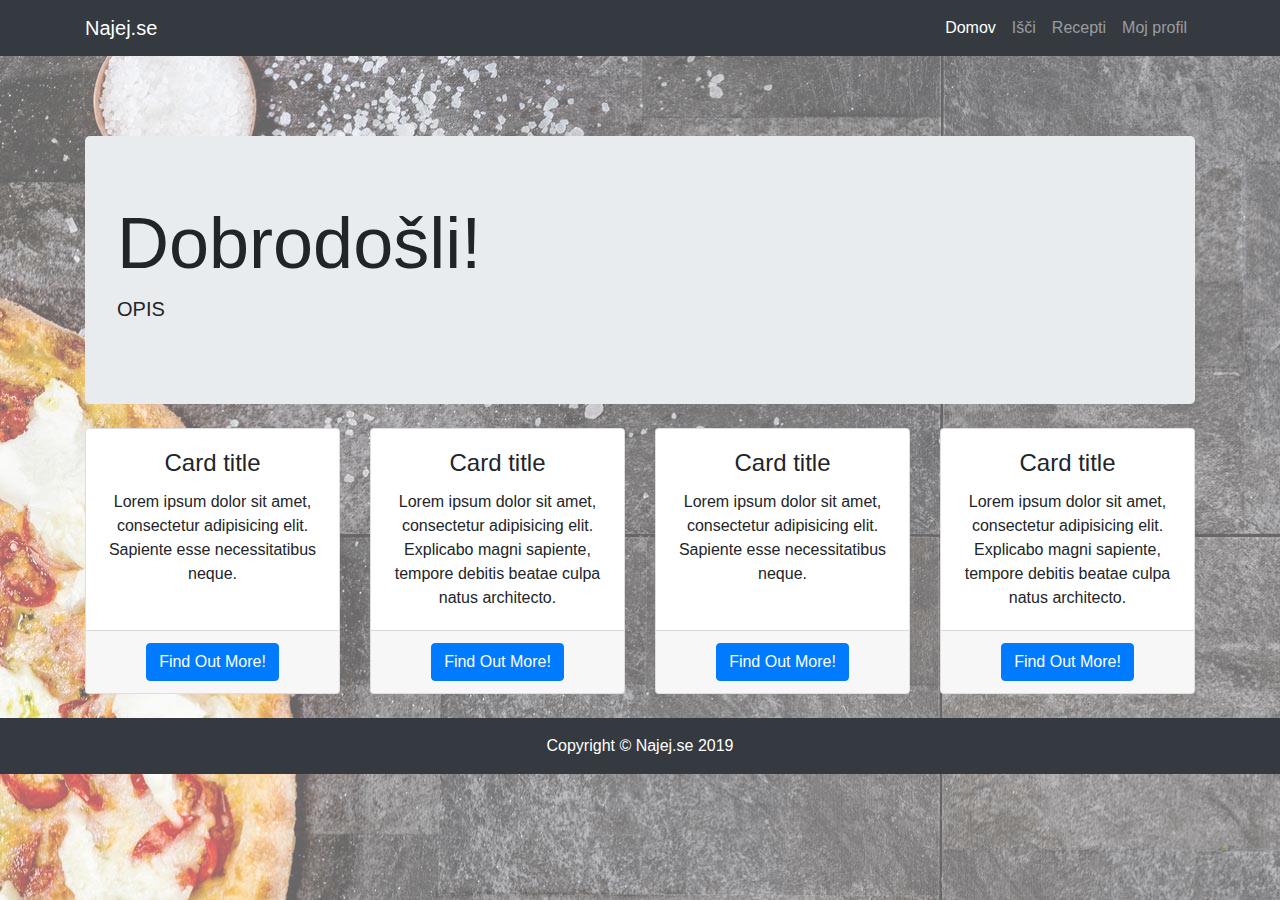
==== views/index.html @ 4ca89bad "bolsa spletna stran" ====
<!DOCTYPE html>
<html lang="en">

<head>

  <meta charset="utf-8">
  <meta name="viewport" content="width=device-width, initial-scale=1, shrink-to-fit=no">
  <meta name="description" content="">
  <meta name="author" content="">

  <title>Heroic Features - Start Bootstrap Template</title>

  <!-- Bootstrap core CSS -->
   <link rel="stylesheet" href="https://stackpath.bootstrapcdn.com/bootstrap/4.3.1/css/bootstrap.min.css" integrity="sha384-ggOyR0iXCbMQv3Xipma34MD+dH/1fQ784/j6cY/iJTQUOhcWr7x9JvoRxT2MZw1T" crossorigin="anonymous">
	<link href="../static/osnovni.css" rel="stylesheet">



</head>

<body>

  <!-- Navigation -->
  <nav class="navbar navbar-expand-lg navbar-dark bg-dark fixed-top">
    <div class="container">
      <a class="navbar-brand" href="#">Najej.se</a>
      <button class="navbar-toggler" type="button" data-toggle="collapse" data-target="#navbarResponsive" aria-controls="navbarResponsive" aria-expanded="false" aria-label="Toggle navigation">
        <span class="navbar-toggler-icon"></span>
      </button>
      <div class="collapse navbar-collapse" id="navbarResponsive">
        <ul class="navbar-nav ml-auto">
          <li class="nav-item active">
            <a class="nav-link" href="#">Domov
              <span class="sr-only">(current)</span>
            </a>
          </li>
          <li class="nav-item">
            <a class="nav-link" href="#">Išči</a>
          </li>
          <li class="nav-item">
            <a class="nav-link" href="#">Recepti</a>
          </li>
          <li class="nav-item">
            <a class="nav-link" href="#">Moj profil</a>
          </li>
        </ul>
      </div>
    </div>
  </nav>

  <!-- Page Content -->
  <div class="container">

    <!-- Jumbotron Header -->
    <header class="jumbotron my-4">
      <h1 class="display-3">Dobrodošli!</h1>
      <p class="lead">OPIS</p>
    </header>

    <!-- Page Features -->
    <div class="row text-center">

      <div class="col-lg-3 col-md-6 mb-4">
        <div class="card h-100">
          <img class="card-img-top" src="http://placehold.it/500x325" alt="">
          <div class="card-body">
            <h4 class="card-title">Card title</h4>
            <p class="card-text">Lorem ipsum dolor sit amet, consectetur adipisicing elit. Sapiente esse necessitatibus neque.</p>
          </div>
          <div class="card-footer">
            <a href="#" class="btn btn-primary">Find Out More!</a>
          </div>
        </div>
      </div>

      <div class="col-lg-3 col-md-6 mb-4">
        <div class="card h-100">
          <img class="card-img-top" src="http://placehold.it/500x325" alt="">
          <div class="card-body">
            <h4 class="card-title">Card title</h4>
            <p class="card-text">Lorem ipsum dolor sit amet, consectetur adipisicing elit. Explicabo magni sapiente, tempore debitis beatae culpa natus architecto.</p>
          </div>
          <div class="card-footer">
            <a href="#" class="btn btn-primary">Find Out More!</a>
          </div>
        </div>
      </div>

      <div class="col-lg-3 col-md-6 mb-4">
        <div class="card h-100">
          <img class="card-img-top" src="http://placehold.it/500x325" alt="">
          <div class="card-body">
            <h4 class="card-title">Card title</h4>
            <p class="card-text">Lorem ipsum dolor sit amet, consectetur adipisicing elit. Sapiente esse necessitatibus neque.</p>
          </div>
          <div class="card-footer">
            <a href="#" class="btn btn-primary">Find Out More!</a>
          </div>
        </div>
      </div>

      <div class="col-lg-3 col-md-6 mb-4">
        <div class="card h-100">
          <img class="card-img-top" src="http://placehold.it/500x325" alt="">
          <div class="card-body">
            <h4 class="card-title">Card title</h4>
            <p class="card-text">Lorem ipsum dolor sit amet, consectetur adipisicing elit. Explicabo magni sapiente, tempore debitis beatae culpa natus architecto.</p>
          </div>
          <div class="card-footer">
            <a href="#" class="btn btn-primary">Find Out More!</a>
          </div>
        </div>
      </div>

    </div>
    <!-- /.row -->

  </div>
  <!-- /.container -->

  <!-- Footer -->
  <footer class="py-3 bg-dark">
    <div class="container">
      <p class="m-0 text-center text-white">Copyright &copy; Najej.se 2019</p>
    </div>
    <!-- /.container -->
  </footer>

  <!-- Bootstrap core JavaScript -->
  <script src="vendor/jquery/jquery.min.js"></script>
  <script src="vendor/bootstrap/js/bootstrap.bundle.min.js"></script>

</body>

</html>
---- static/osnovni.css ----
/* Sticky Footer Classes */

html,
body {
  height: 100%;
  padding-top: 56px;
}

#page-content {
  flex: 1 0 auto;
}

#sticky-footer {
  flex-shrink: none;
}

/* Other Classes for Page Styling */

body {

}

body::after {
  content: "";
  background: url(background_prijava.jpg);
  opacity: 0.6;
  top: 0;
  left: 0;
  bottom: 0;
  right: 0;
  position: absolute;
  z-index: -1;   
}
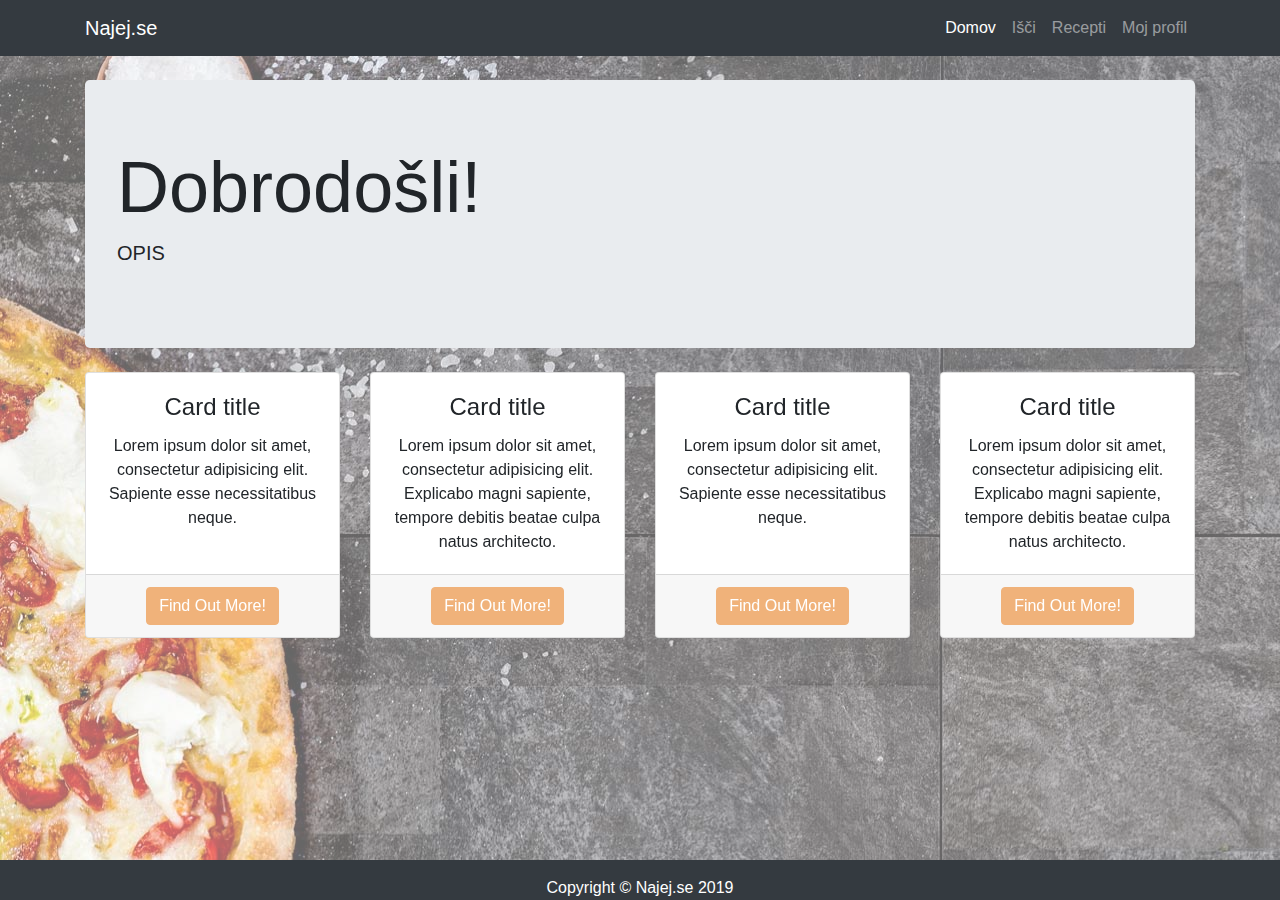
==== commit 03a8ad3c: "dopolnjeno" ====
--- a/views/index.html
+++ b/views/index.html
@@ -1,18 +1,21 @@
 <!DOCTYPE html>
-<html lang="en">
+<html lang="si">
 
 <head>
 
   <meta charset="utf-8">
+  <meta http-equiv="X-UA-Compatible" content="IE=edge">
   <meta name="viewport" content="width=device-width, initial-scale=1, shrink-to-fit=no">
   <meta name="description" content="">
   <meta name="author" content="">
+  <link rel="icon" href="/static/hat.ico">
 
-  <title>Heroic Features - Start Bootstrap Template</title>
+
+    <title>Najej.se</title>
 
   <!-- Bootstrap core CSS -->
    <link rel="stylesheet" href="https://stackpath.bootstrapcdn.com/bootstrap/4.3.1/css/bootstrap.min.css" integrity="sha384-ggOyR0iXCbMQv3Xipma34MD+dH/1fQ784/j6cY/iJTQUOhcWr7x9JvoRxT2MZw1T" crossorigin="anonymous">
-	<link href="../static/osnovni.css" rel="stylesheet">
+	<link href="/static/osnovni.css" rel="stylesheet">
 
 
 
--- a/static/osnovni.css
+++ b/static/osnovni.css
@@ -1,6 +1,6 @@
 /* Sticky Footer Classes */
 
-html,
+
 body {
   height: 100%;
   padding-top: 56px;
@@ -13,11 +13,20 @@
 #sticky-footer {
   flex-shrink: none;
 }
+ footer{
+  position: fixed;
+  left: 0;
+  bottom: 0;
+  right: 0;
+  height: 40px;
+}
 
-/* Other Classes for Page Styling */
+container{
+ margin-block-end: 60px;
+}
 
-body {
-
+.text-center {
+ margin-block-end: 60px;
 }
 
 body::after {
@@ -28,6 +37,25 @@
   left: 0;
   bottom: 0;
   right: 0;
-  position: absolute;
+  position: fixed;
   z-index: -1;   
+}
+
+.btn-primary { 
+background-color: #F0B27A; 
+border-color: #F0B27A;
+}
+
+.btn-primary:hover { 
+  background-color: #E67E22;
+  border-color: #E67E22;
+}
+
+.btn-primary:active { 
+  background-color: #E67E22;
+  border-color: #E67E22;
+}
+
+table {
+    margin-bottom: 60px;
 }